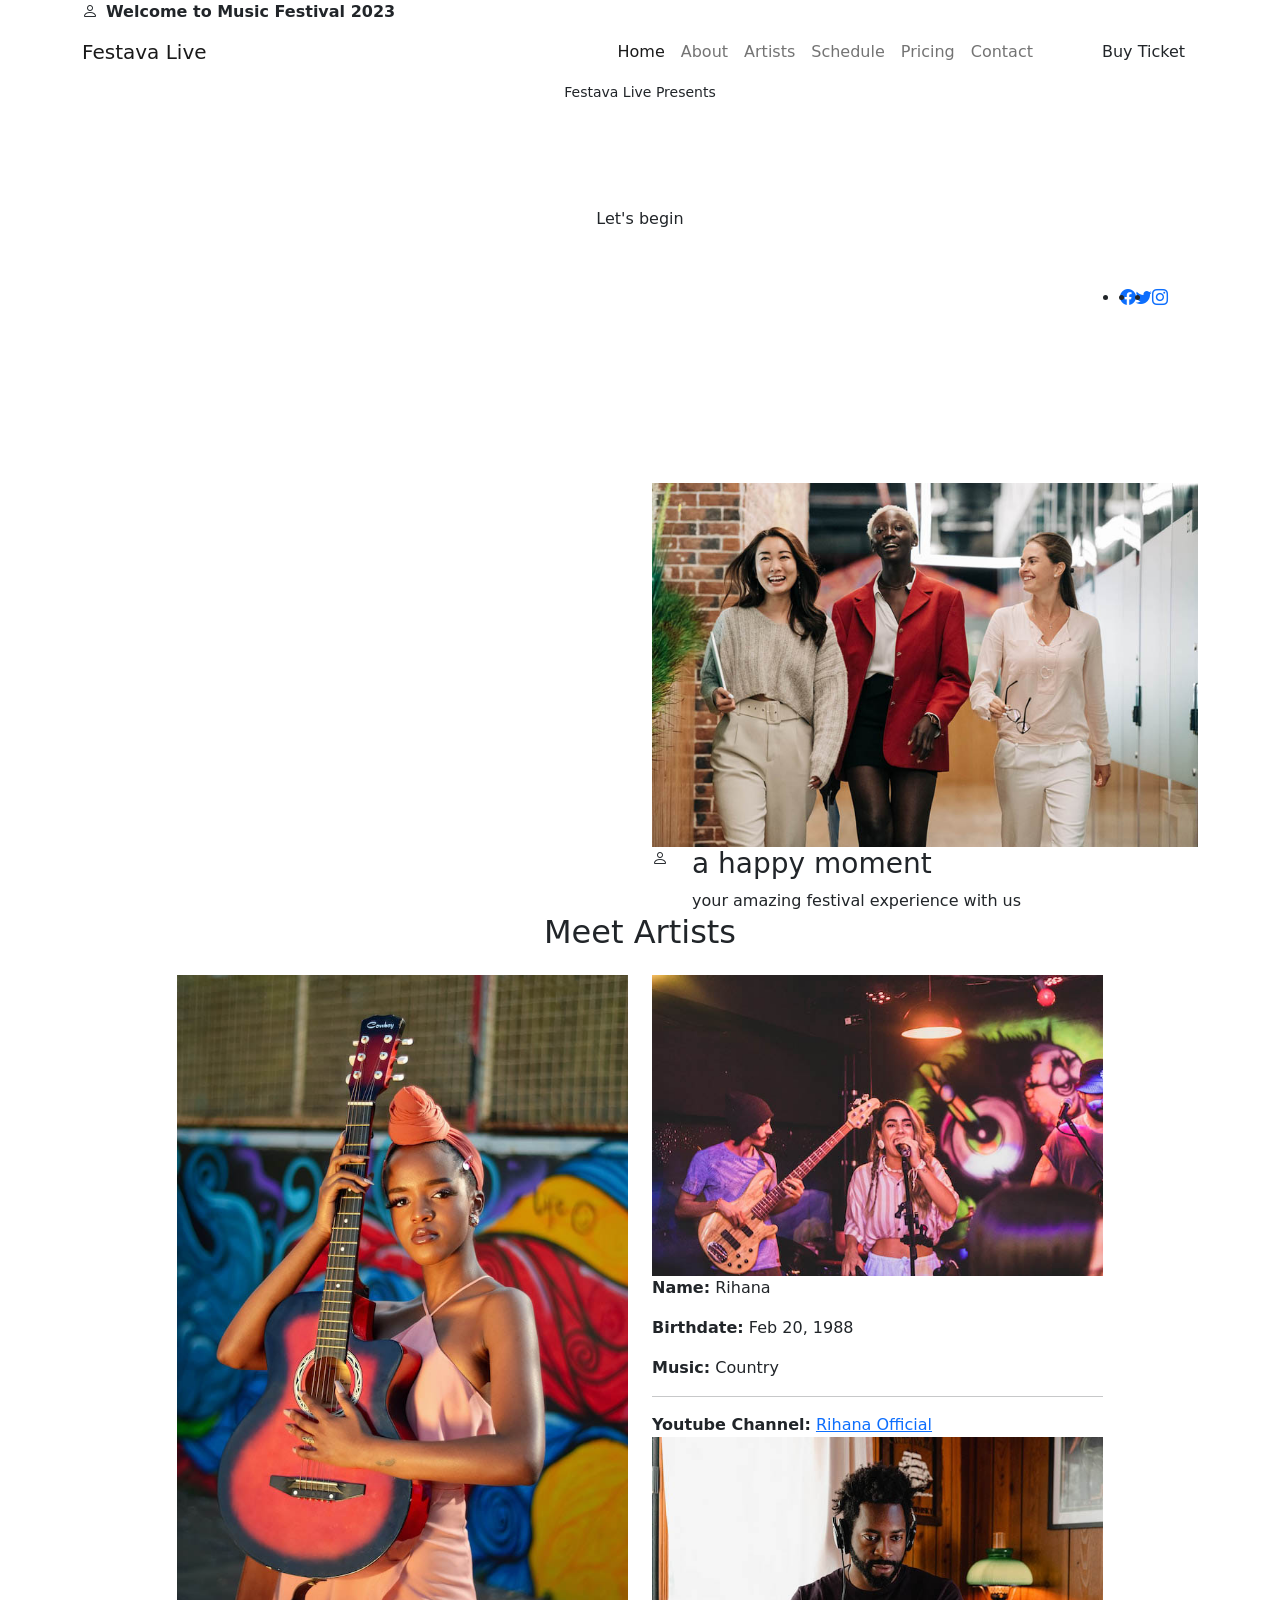
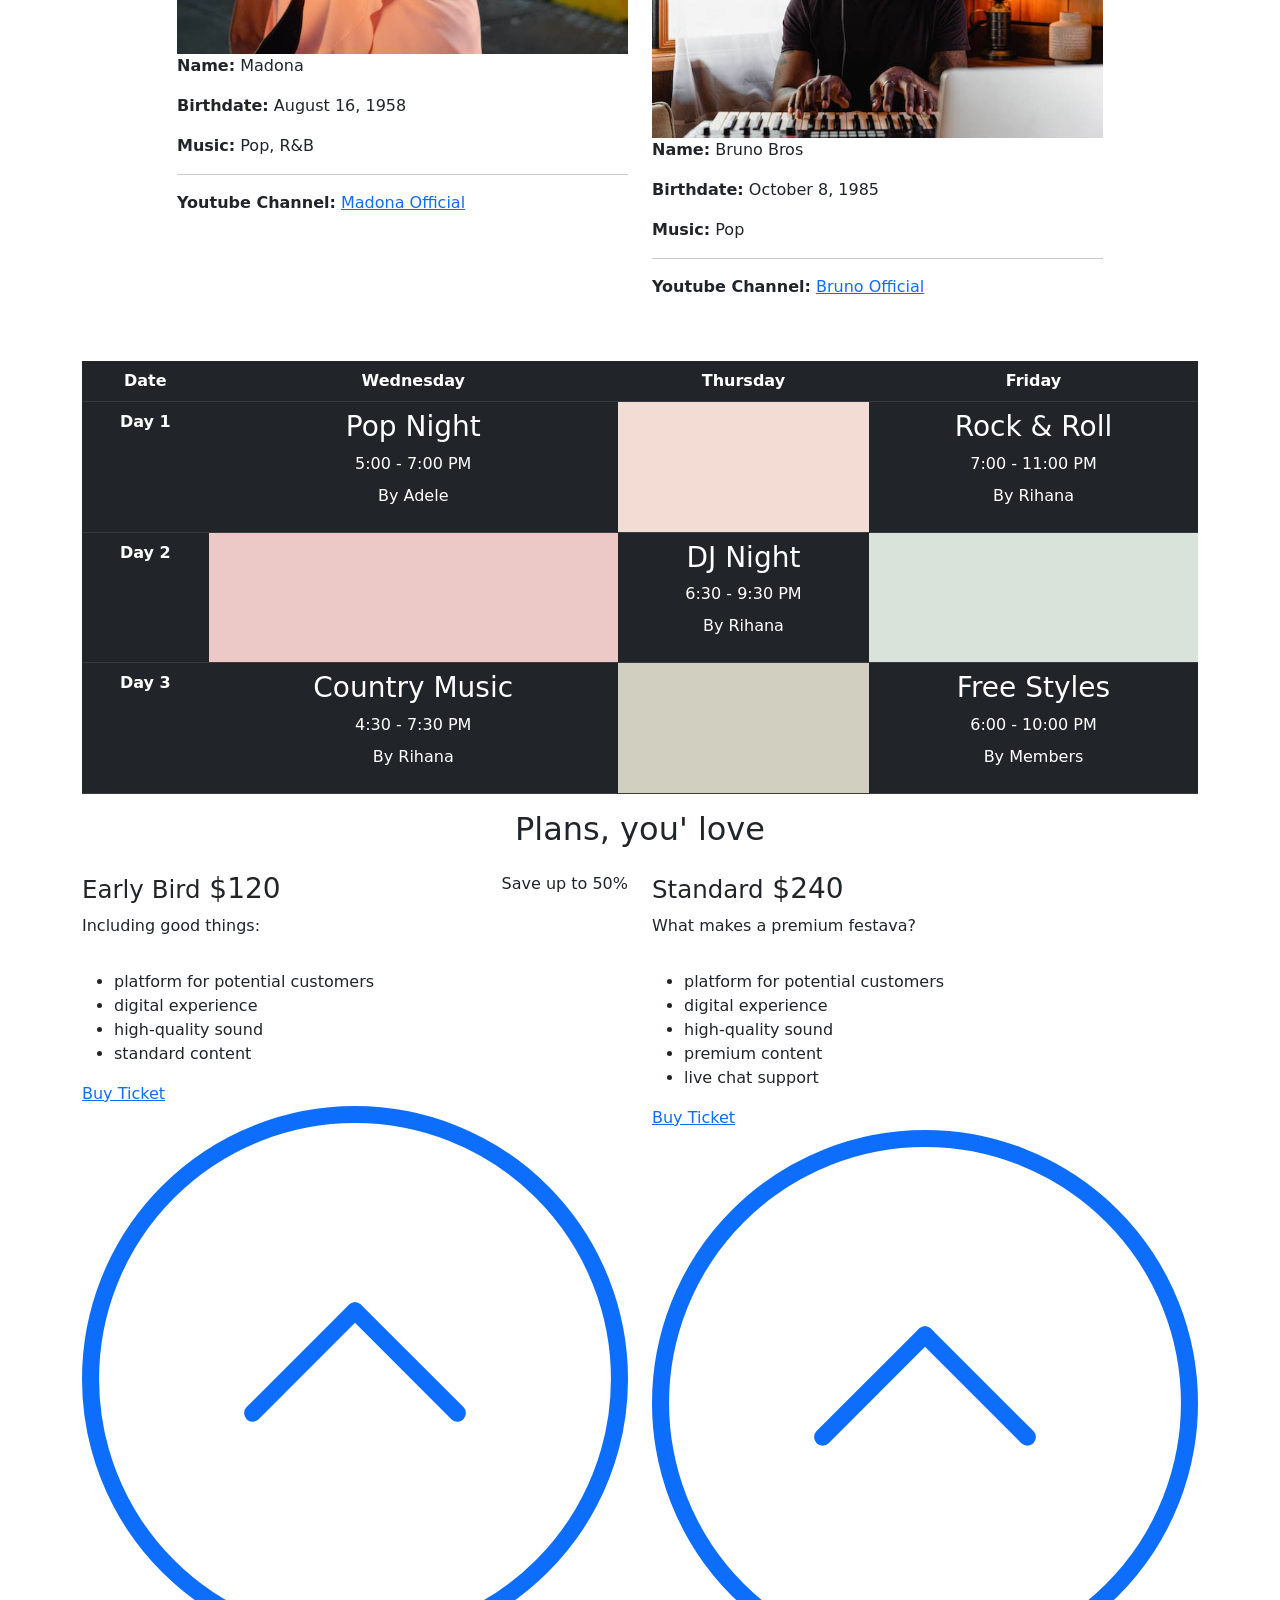
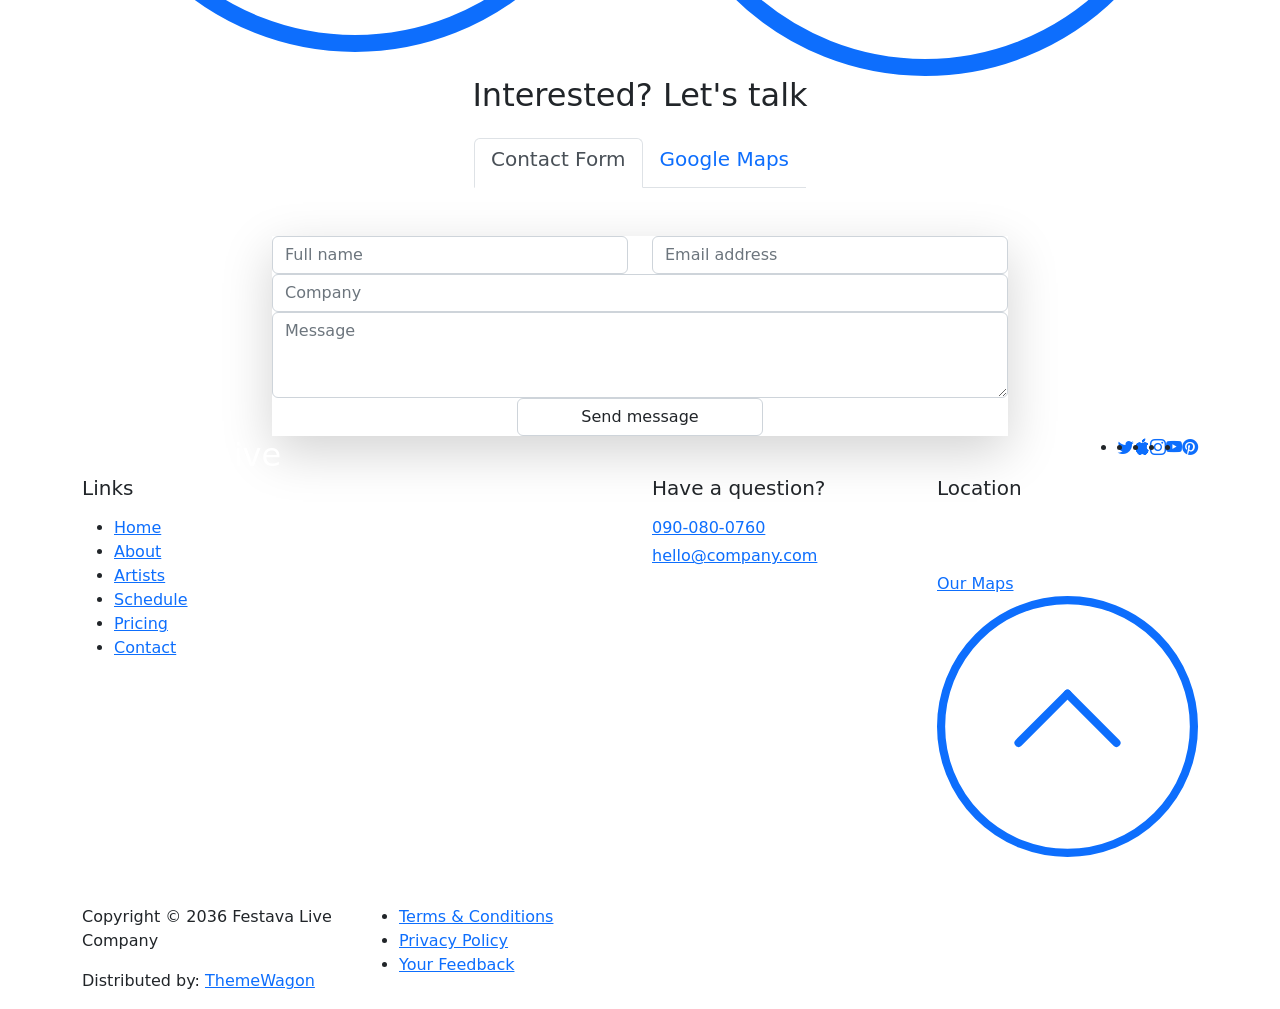
==== index.html @ d5057fe6 "template folder vendosja e template" ====
<!doctype html>
<html lang="en">

<head>
    <meta charset="utf-8">
    <meta name="viewport" content="width=device-width, initial-scale=1">

    <meta name="description" content="">
    <meta name="author" content="">

    <title>Festava Live - Bootstrap 5 CSS Template</title>

    <!-- CSS FILES -->
    <link rel="preconnect" href="https://fonts.googleapis.com">

    <link rel="preconnect" href="https://fonts.gstatic.com" crossorigin>

    <link href="https://fonts.googleapis.com/css2?family=Outfit:wght@100;200;400;700&display=swap" rel="stylesheet">

    <link href="css/bootstrap.min.css" rel="stylesheet">

    <link href="css/bootstrap-icons.css" rel="stylesheet">

    <link href="css/templatemo-festava-live.css" rel="stylesheet">

    <!--

TemplateMo 583 Festava Live

https://templatemo.com/tm-583-festava-live

-->
</head>

<body>

    <main>

        <header class="site-header">
            <div class="container">
                <div class="row">

                    <div class="col-lg-12 col-12 d-flex flex-wrap">
                        <p class="d-flex me-4 mb-0">
                            <i class="bi-person custom-icon me-2"></i>
                            <strong class="text-dark">Welcome to Music Festival 2023</strong>
                        </p>
                    </div>

                </div>
            </div>
        </header>


        <nav class="navbar navbar-expand-lg">
            <div class="container">
                <a class="navbar-brand" href="index.html">
                    Festava Live
                </a>

                <a href="ticket.html" class="btn custom-btn d-lg-none ms-auto me-4">Buy Ticket</a>

                <button class="navbar-toggler" type="button" data-bs-toggle="collapse" data-bs-target="#navbarNav"
                    aria-controls="navbarNav" aria-expanded="false" aria-label="Toggle navigation">
                    <span class="navbar-toggler-icon"></span>
                </button>

                <div class="collapse navbar-collapse" id="navbarNav">
                    <ul class="navbar-nav align-items-lg-center ms-auto me-lg-5">
                        <li class="nav-item">
                            <a class="nav-link click-scroll" href="#section_1">Home</a>
                        </li>

                        <li class="nav-item">
                            <a class="nav-link click-scroll" href="#section_2">About</a>
                        </li>

                        <li class="nav-item">
                            <a class="nav-link click-scroll" href="#section_3">Artists</a>
                        </li>

                        <li class="nav-item">
                            <a class="nav-link click-scroll" href="#section_4">Schedule</a>
                        </li>

                        <li class="nav-item">
                            <a class="nav-link click-scroll" href="#section_5">Pricing</a>
                        </li>

                        <li class="nav-item">
                            <a class="nav-link click-scroll" href="#section_6">Contact</a>
                        </li>
                    </ul>

                    <a href="ticket.html" class="btn custom-btn d-lg-block d-none">Buy Ticket</a>
                </div>
            </div>
        </nav>


        <section class="hero-section" id="section_1">
            <div class="section-overlay"></div>

            <div class="container d-flex justify-content-center align-items-center">
                <div class="row">

                    <div class="col-12 mt-auto mb-5 text-center">
                        <small>Festava Live Presents</small>

                        <h1 class="text-white mb-5">Night Live 2023</h1>

                        <a class="btn custom-btn smoothscroll" href="#section_2">Let's begin</a>
                    </div>

                    <div class="col-lg-12 col-12 mt-auto d-flex flex-column flex-lg-row text-center">
                        <div class="date-wrap">
                            <h5 class="text-white">
                                <i class="custom-icon bi-clock me-2"></i>
                                10 - 12<sup>th</sup>, Dec 2023
                            </h5>
                        </div>

                        <div class="location-wrap mx-auto py-3 py-lg-0">
                            <h5 class="text-white">
                                <i class="custom-icon bi-geo-alt me-2"></i>
                                National Center, United States
                            </h5>
                        </div>

                        <div class="social-share">
                            <ul class="social-icon d-flex align-items-center justify-content-center">
                                <span class="text-white me-3">Share:</span>

                                <li class="social-icon-item">
                                    <a href="#" class="social-icon-link">
                                        <span class="bi-facebook"></span>
                                    </a>
                                </li>

                                <li class="social-icon-item">
                                    <a href="#" class="social-icon-link">
                                        <span class="bi-twitter"></span>
                                    </a>
                                </li>

                                <li class="social-icon-item">
                                    <a href="#" class="social-icon-link">
                                        <span class="bi-instagram"></span>
                                    </a>
                                </li>
                            </ul>
                        </div>
                    </div>
                </div>
            </div>

            <div class="video-wrap">
                <video autoplay="" loop="" muted="" class="custom-video" poster="">
                    <source src="video/pexels-2022395.mp4" type="video/mp4">

                    Your browser does not support the video tag.
                </video>
            </div>
        </section>


        <section class="about-section section-padding" id="section_2">
            <div class="container">
                <div class="row">

                    <div class="col-lg-6 col-12 mb-4 mb-lg-0 d-flex align-items-center">
                        <div class="services-info">
                            <h2 class="text-white mb-4">About Festava 2022</h2>

                            <p class="text-white">Festava Live is free CSS template provided by TemplateMo website. This
                                layout is built on Bootstrap v5.2.2 CSS library. You are free to use this template for
                                your commercial website.</p>

                            <h6 class="text-white mt-4">Once in Lifetime Experience</h6>

                            <p class="text-white">You are not allowed to redistribute the template ZIP file on any other
                                website without a permission.</p>

                            <h6 class="text-white mt-4">Whole Night Party</h6>

                            <p class="text-white">Please tell your friends about our website. Thank you.</p>
                        </div>
                    </div>

                    <div class="col-lg-6 col-12">
                        <div class="about-text-wrap">
                            <img src="images/pexels-alexander-suhorucov-6457579.jpg" class="about-image img-fluid">

                            <div class="about-text-info d-flex">
                                <div class="d-flex">
                                    <i class="about-text-icon bi-person"></i>
                                </div>


                                <div class="ms-4">
                                    <h3>a happy moment</h3>

                                    <p class="mb-0">your amazing festival experience with us</p>
                                </div>
                            </div>
                        </div>
                    </div>

                </div>
            </div>
        </section>


        <section class="artists-section section-padding" id="section_3">
            <div class="container">
                <div class="row justify-content-center">

                    <div class="col-12 text-center">
                        <h2 class="mb-4">Meet Artists</h1>
                    </div>

                    <div class="col-lg-5 col-12">
                        <div class="artists-thumb">
                            <div class="artists-image-wrap">
                                <img src="images/artists/joecalih-UmTZqmMvQcw-unsplash.jpg"
                                    class="artists-image img-fluid">
                            </div>

                            <div class="artists-hover">
                                <p>
                                    <strong>Name:</strong>
                                    Madona
                                </p>

                                <p>
                                    <strong>Birthdate:</strong>
                                    August 16, 1958
                                </p>

                                <p>
                                    <strong>Music:</strong>
                                    Pop, R&amp;B
                                </p>

                                <hr>

                                <p class="mb-0">
                                    <strong>Youtube Channel:</strong>
                                    <a href="#">Madona Official</a>
                                </p>
                            </div>
                        </div>
                    </div>

                    <div class="col-lg-5 col-12">
                        <div class="artists-thumb">
                            <div class="artists-image-wrap">
                                <img src="images/artists/abstral-official-bdlMO9z5yco-unsplash.jpg"
                                    class="artists-image img-fluid">
                            </div>

                            <div class="artists-hover">
                                <p>
                                    <strong>Name:</strong>
                                    Rihana
                                </p>

                                <p>
                                    <strong>Birthdate:</strong>
                                    Feb 20, 1988
                                </p>

                                <p>
                                    <strong>Music:</strong>
                                    Country
                                </p>

                                <hr>

                                <p class="mb-0">
                                    <strong>Youtube Channel:</strong>
                                    <a href="#">Rihana Official</a>
                                </p>
                            </div>
                        </div>

                        <div class="artists-thumb">
                            <img src="images/artists/soundtrap-rAT6FJ6wltE-unsplash.jpg"
                                class="artists-image img-fluid">

                            <div class="artists-hover">
                                <p>
                                    <strong>Name:</strong>
                                    Bruno Bros
                                </p>

                                <p>
                                    <strong>Birthdate:</strong>
                                    October 8, 1985
                                </p>

                                <p>
                                    <strong>Music:</strong>
                                    Pop
                                </p>

                                <hr>

                                <p class="mb-0">
                                    <strong>Youtube Channel:</strong>
                                    <a href="#">Bruno Official</a>
                                </p>
                            </div>
                        </div>
                    </div>

                </div>
            </div>
        </section>


        <section class="schedule-section section-padding" id="section_4">
            <div class="container">
                <div class="row">

                    <div class="col-12 text-center">
                        <h2 class="text-white mb-4">Event Schedule</h1>

                            <div class="table-responsive">
                                <table class="schedule-table table table-dark">
                                    <thead>
                                        <tr>
                                            <th scope="col">Date</th>

                                            <th scope="col">Wednesday</th>

                                            <th scope="col">Thursday</th>

                                            <th scope="col">Friday</th>

                                        </tr>
                                    </thead>

                                    <tbody>
                                        <tr>
                                            <th scope="row">Day 1</th>

                                            <td class="table-background-image-wrap pop-background-image">
                                                <h3>Pop Night</h3>

                                                <p class="mb-2">5:00 - 7:00 PM</p>

                                                <p>By Adele</p>

                                                <div class="section-overlay"></div>
                                            </td>

                                            <td style="background-color: #F3DCD4"></td>

                                            <td class="table-background-image-wrap rock-background-image">
                                                <h3>Rock & Roll</h3>

                                                <p class="mb-2">7:00 - 11:00 PM</p>

                                                <p>By Rihana</p>

                                                <div class="section-overlay"></div>
                                            </td>
                                        </tr>

                                        <tr>
                                            <th scope="row">Day 2</th>

                                            <td style="background-color: #ECC9C7"></td>

                                            <td>
                                                <h3>DJ Night</h3>

                                                <p class="mb-2">6:30 - 9:30 PM</p>

                                                <p>By Rihana</p>
                                            </td>

                                            <td style="background-color: #D9E3DA"></td>
                                        </tr>

                                        <tr>
                                            <th scope="row">Day 3</th>

                                            <td class="table-background-image-wrap country-background-image">
                                                <h3>Country Music</h3>

                                                <p class="mb-2">4:30 - 7:30 PM</p>

                                                <p>By Rihana</p>

                                                <div class="section-overlay"></div>
                                            </td>

                                            <td style="background-color: #D1CFC0"></td>

                                            <td>
                                                <h3>Free Styles</h3>

                                                <p class="mb-2">6:00 - 10:00 PM</p>

                                                <p>By Members</p>
                                            </td>
                                        </tr>
                                    </tbody>
                                </table>
                            </div>
                    </div>
                </div>
            </div>
        </section>


        <section class="pricing-section section-padding section-bg" id="section_5">
            <div class="container">
                <div class="row">

                    <div class="col-lg-8 col-12 mx-auto">
                        <h2 class="text-center mb-4">Plans, you' love</h2>
                    </div>

                    <div class="col-lg-6 col-12">
                        <div class="pricing-thumb">
                            <div class="d-flex">
                                <div>
                                    <h3><small>Early Bird</small> $120</h3>

                                    <p>Including good things:</p>
                                </div>

                                <p class="pricing-tag ms-auto">Save up to <span>50%</span></h2>
                            </div>

                            <ul class="pricing-list mt-3">
                                <li class="pricing-list-item">platform for potential customers</li>

                                <li class="pricing-list-item">digital experience</li>

                                <li class="pricing-list-item">high-quality sound</li>

                                <li class="pricing-list-item">standard content</li>
                            </ul>

                            <a class="link-fx-1 color-contrast-higher mt-4" href="ticket.html">
                                <span>Buy Ticket</span>
                                <svg class="icon" viewBox="0 0 32 32" aria-hidden="true">
                                    <g fill="none" stroke="currentColor" stroke-linecap="round" stroke-linejoin="round">
                                        <circle cx="16" cy="16" r="15.5"></circle>
                                        <line x1="10" y1="18" x2="16" y2="12"></line>
                                        <line x1="16" y1="12" x2="22" y2="18"></line>
                                    </g>
                                </svg>
                            </a>
                        </div>
                    </div>

                    <div class="col-lg-6 col-12 mt-4 mt-lg-0">
                        <div class="pricing-thumb">
                            <div class="d-flex">
                                <div>
                                    <h3><small>Standard</small> $240</h3>

                                    <p>What makes a premium festava?</p>
                                </div>
                            </div>

                            <ul class="pricing-list mt-3">
                                <li class="pricing-list-item">platform for potential customers</li>

                                <li class="pricing-list-item">digital experience</li>

                                <li class="pricing-list-item">high-quality sound</li>

                                <li class="pricing-list-item">premium content</li>

                                <li class="pricing-list-item">live chat support</li>
                            </ul>

                            <a class="link-fx-1 color-contrast-higher mt-4" href="ticket.html">
                                <span>Buy Ticket</span>
                                <svg class="icon" viewBox="0 0 32 32" aria-hidden="true">
                                    <g fill="none" stroke="currentColor" stroke-linecap="round" stroke-linejoin="round">
                                        <circle cx="16" cy="16" r="15.5"></circle>
                                        <line x1="10" y1="18" x2="16" y2="12"></line>
                                        <line x1="16" y1="12" x2="22" y2="18"></line>
                                    </g>
                                </svg>
                            </a>
                        </div>
                    </div>

                </div>
            </div>
        </section>


        <section class="contact-section section-padding" id="section_6">
            <div class="container">
                <div class="row">

                    <div class="col-lg-8 col-12 mx-auto">
                        <h2 class="text-center mb-4">Interested? Let's talk</h2>

                        <nav class="d-flex justify-content-center">
                            <div class="nav nav-tabs align-items-baseline justify-content-center" id="nav-tab"
                                role="tablist">
                                <button class="nav-link active" id="nav-ContactForm-tab" data-bs-toggle="tab"
                                    data-bs-target="#nav-ContactForm" type="button" role="tab"
                                    aria-controls="nav-ContactForm" aria-selected="false">
                                    <h5>Contact Form</h5>
                                </button>

                                <button class="nav-link" id="nav-ContactMap-tab" data-bs-toggle="tab"
                                    data-bs-target="#nav-ContactMap" type="button" role="tab"
                                    aria-controls="nav-ContactMap" aria-selected="false">
                                    <h5>Google Maps</h5>
                                </button>
                            </div>
                        </nav>

                        <div class="tab-content shadow-lg mt-5" id="nav-tabContent">
                            <div class="tab-pane fade show active" id="nav-ContactForm" role="tabpanel"
                                aria-labelledby="nav-ContactForm-tab">
                                <form class="custom-form contact-form mb-5 mb-lg-0" action="#" method="post"
                                    role="form">
                                    <div class="contact-form-body">
                                        <div class="row">
                                            <div class="col-lg-6 col-md-6 col-12">
                                                <input type="text" name="contact-name" id="contact-name"
                                                    class="form-control" placeholder="Full name" required>
                                            </div>

                                            <div class="col-lg-6 col-md-6 col-12">
                                                <input type="email" name="contact-email" id="contact-email"
                                                    pattern="[^ @]*@[^ @]*" class="form-control"
                                                    placeholder="Email address" required>
                                            </div>
                                        </div>

                                        <input type="text" name="contact-company" id="contact-company"
                                            class="form-control" placeholder="Company" required>

                                        <textarea name="contact-message" rows="3" class="form-control"
                                            id="contact-message" placeholder="Message"></textarea>

                                        <div class="col-lg-4 col-md-10 col-8 mx-auto">
                                            <button type="submit" class="form-control">Send message</button>
                                        </div>
                                    </div>
                                </form>
                            </div>

                            <div class="tab-pane fade" id="nav-ContactMap" role="tabpanel"
                                aria-labelledby="nav-ContactMap-tab">
                                <iframe class="google-map"
                                    src="https://www.google.com/maps/embed?pb=!1m18!1m12!1m3!1d29974.469402870927!2d120.94861466021855!3d14.106066818082482!2m3!1f0!2f0!3f0!3m2!1i1024!2i768!4f13.1!3m3!1m2!1s0x33bd777b1ab54c8f%3A0x6ecc514451ce2be8!2sTagaytay%2C%20Cavite%2C%20Philippines!5e1!3m2!1sen!2smy!4v1670344209509!5m2!1sen!2smy"
                                    width="100%" height="450" style="border:0;" allowfullscreen="" loading="lazy"
                                    referrerpolicy="no-referrer-when-downgrade"></iframe>
                                <!-- You can easily copy the embed code from Google Maps -> Share -> Embed a map // -->
                            </div>
                        </div>
                    </div>

                </div>
            </div>
        </section>
    </main>


    <footer class="site-footer">
        <div class="site-footer-top">
            <div class="container">
                <div class="row">

                    <div class="col-lg-6 col-12">
                        <h2 class="text-white mb-lg-0">Festava Live</h2>
                    </div>

                    <div class="col-lg-6 col-12 d-flex justify-content-lg-end align-items-center">
                        <ul class="social-icon d-flex justify-content-lg-end">
                            <li class="social-icon-item">
                                <a href="#" class="social-icon-link">
                                    <span class="bi-twitter"></span>
                                </a>
                            </li>

                            <li class="social-icon-item">
                                <a href="#" class="social-icon-link">
                                    <span class="bi-apple"></span>
                                </a>
                            </li>

                            <li class="social-icon-item">
                                <a href="#" class="social-icon-link">
                                    <span class="bi-instagram"></span>
                                </a>
                            </li>

                            <li class="social-icon-item">
                                <a href="#" class="social-icon-link">
                                    <span class="bi-youtube"></span>
                                </a>
                            </li>

                            <li class="social-icon-item">
                                <a href="#" class="social-icon-link">
                                    <span class="bi-pinterest"></span>
                                </a>
                            </li>
                        </ul>
                    </div>
                </div>
            </div>
        </div>

        <div class="container">
            <div class="row">

                <div class="col-lg-6 col-12 mb-4 pb-2">
                    <h5 class="site-footer-title mb-3">Links</h5>

                    <ul class="site-footer-links">
                        <li class="site-footer-link-item">
                            <a href="#" class="site-footer-link">Home</a>
                        </li>

                        <li class="site-footer-link-item">
                            <a href="#" class="site-footer-link">About</a>
                        </li>

                        <li class="site-footer-link-item">
                            <a href="#" class="site-footer-link">Artists</a>
                        </li>

                        <li class="site-footer-link-item">
                            <a href="#" class="site-footer-link">Schedule</a>
                        </li>

                        <li class="site-footer-link-item">
                            <a href="#" class="site-footer-link">Pricing</a>
                        </li>

                        <li class="site-footer-link-item">
                            <a href="#" class="site-footer-link">Contact</a>
                        </li>
                    </ul>
                </div>

                <div class="col-lg-3 col-md-6 col-12 mb-4 mb-lg-0">
                    <h5 class="site-footer-title mb-3">Have a question?</h5>

                    <p class="text-white d-flex mb-1">
                        <a href="tel: 090-080-0760" class="site-footer-link">
                            090-080-0760
                        </a>
                    </p>

                    <p class="text-white d-flex">
                        <a href="mailto:hello@company.com" class="site-footer-link">
                            hello@company.com
                        </a>
                    </p>
                </div>

                <div class="col-lg-3 col-md-6 col-11 mb-4 mb-lg-0 mb-md-0">
                    <h5 class="site-footer-title mb-3">Location</h5>

                    <p class="text-white d-flex mt-3 mb-2">
                        Silang Junction South, Tagaytay, Cavite, Philippines</p>

                    <a class="link-fx-1 color-contrast-higher mt-3" href="#">
                        <span>Our Maps</span>
                        <svg class="icon" viewBox="0 0 32 32" aria-hidden="true">
                            <g fill="none" stroke="currentColor" stroke-linecap="round" stroke-linejoin="round">
                                <circle cx="16" cy="16" r="15.5"></circle>
                                <line x1="10" y1="18" x2="16" y2="12"></line>
                                <line x1="16" y1="12" x2="22" y2="18"></line>
                            </g>
                        </svg>
                    </a>
                </div>
            </div>
        </div>

        <div class="site-footer-bottom">
            <div class="container">
                <div class="row">

                    <div class="col-lg-3 col-12 mt-5">
                        <p class="copyright-text">Copyright © 2036 Festava Live Company</p>
                        <p class="copyright-text">Distributed by: <a href="https://themewagon.com">ThemeWagon</a></p>
                    </div>

                    <div class="col-lg-8 col-12 mt-lg-5">
                        <ul class="site-footer-links">
                            <li class="site-footer-link-item">
                                <a href="#" class="site-footer-link">Terms &amp; Conditions</a>
                            </li>

                            <li class="site-footer-link-item">
                                <a href="#" class="site-footer-link">Privacy Policy</a>
                            </li>

                            <li class="site-footer-link-item">
                                <a href="#" class="site-footer-link">Your Feedback</a>
                            </li>
                        </ul>
                    </div>
                </div>
            </div>
        </div>
    </footer>

    <!--

T e m p l a t e M o

-->

    <!-- JAVASCRIPT FILES -->
    <script src="js/jquery.min.js"></script>
    <script src="js/bootstrap.min.js"></script>
    <script src="js/jquery.sticky.js"></script>
    <script src="js/click-scroll.js"></script>
    <script src="js/custom.js"></script>

</body>

</html>
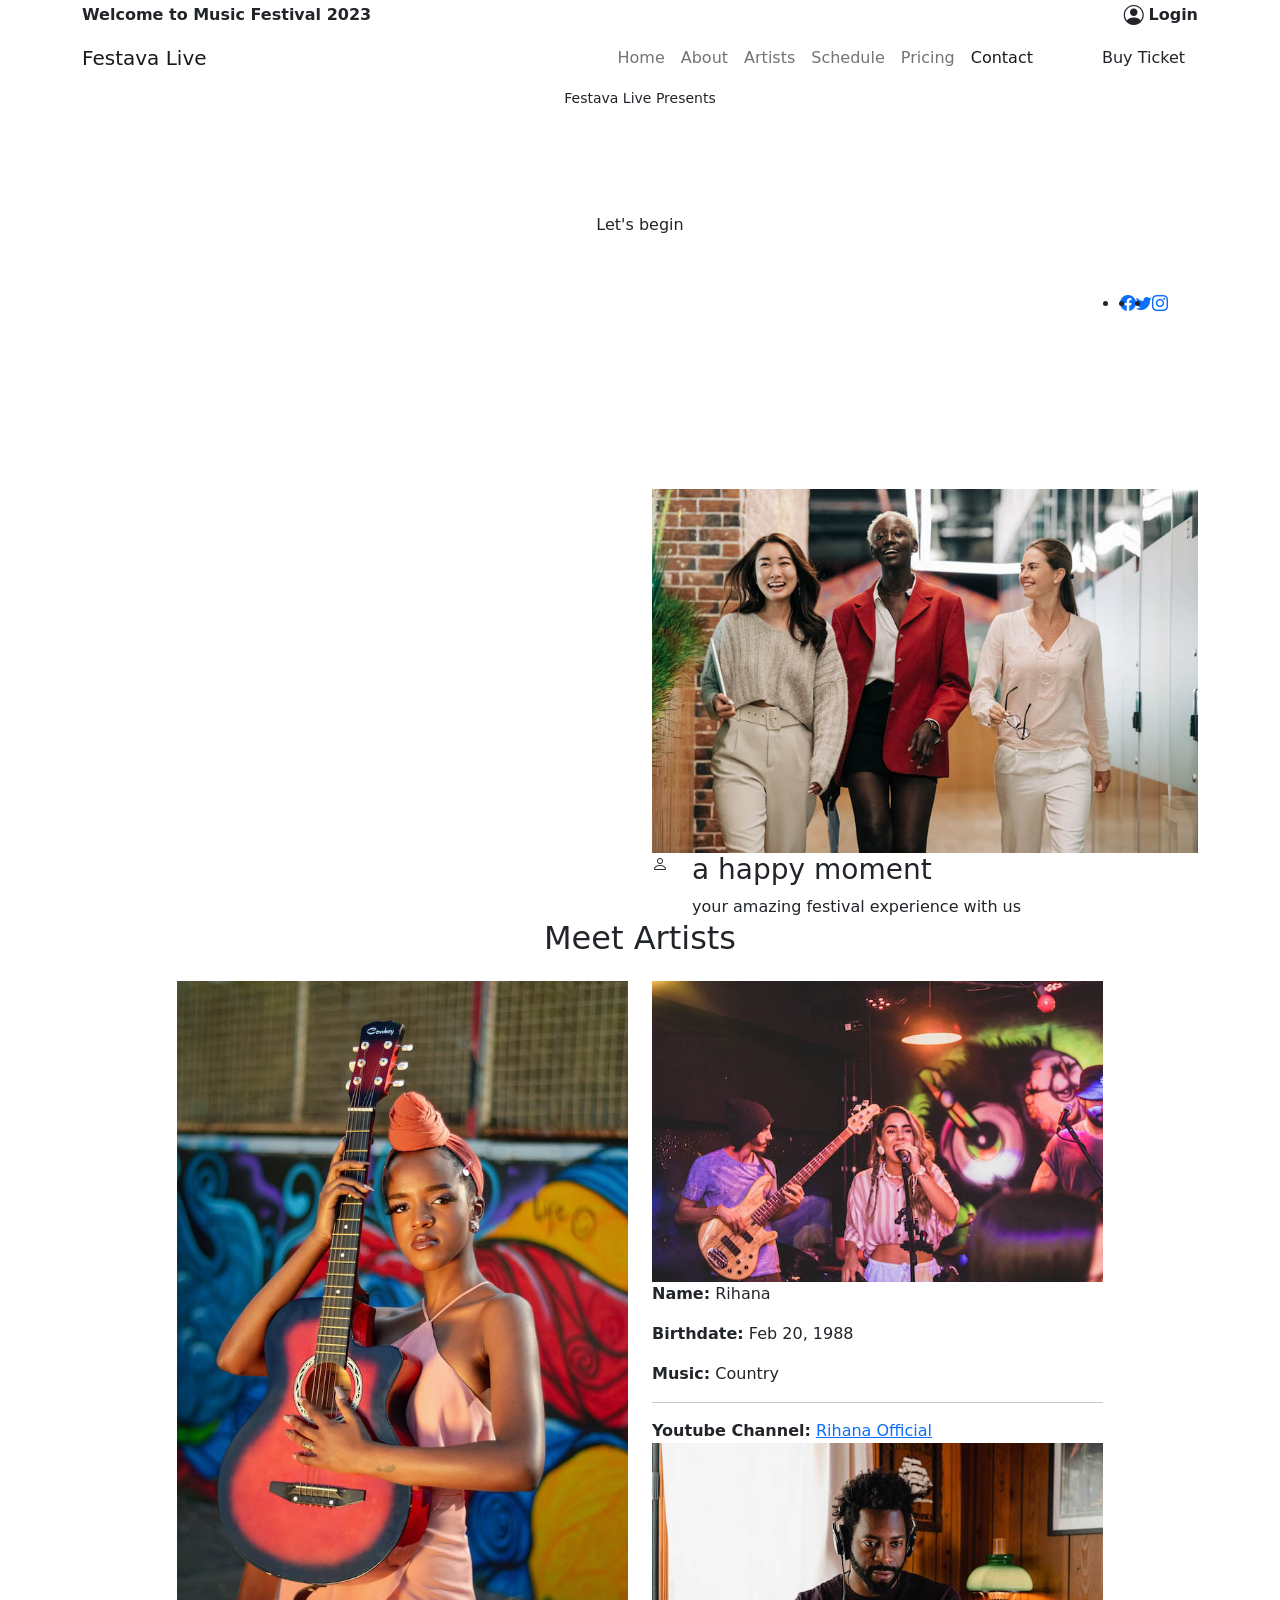
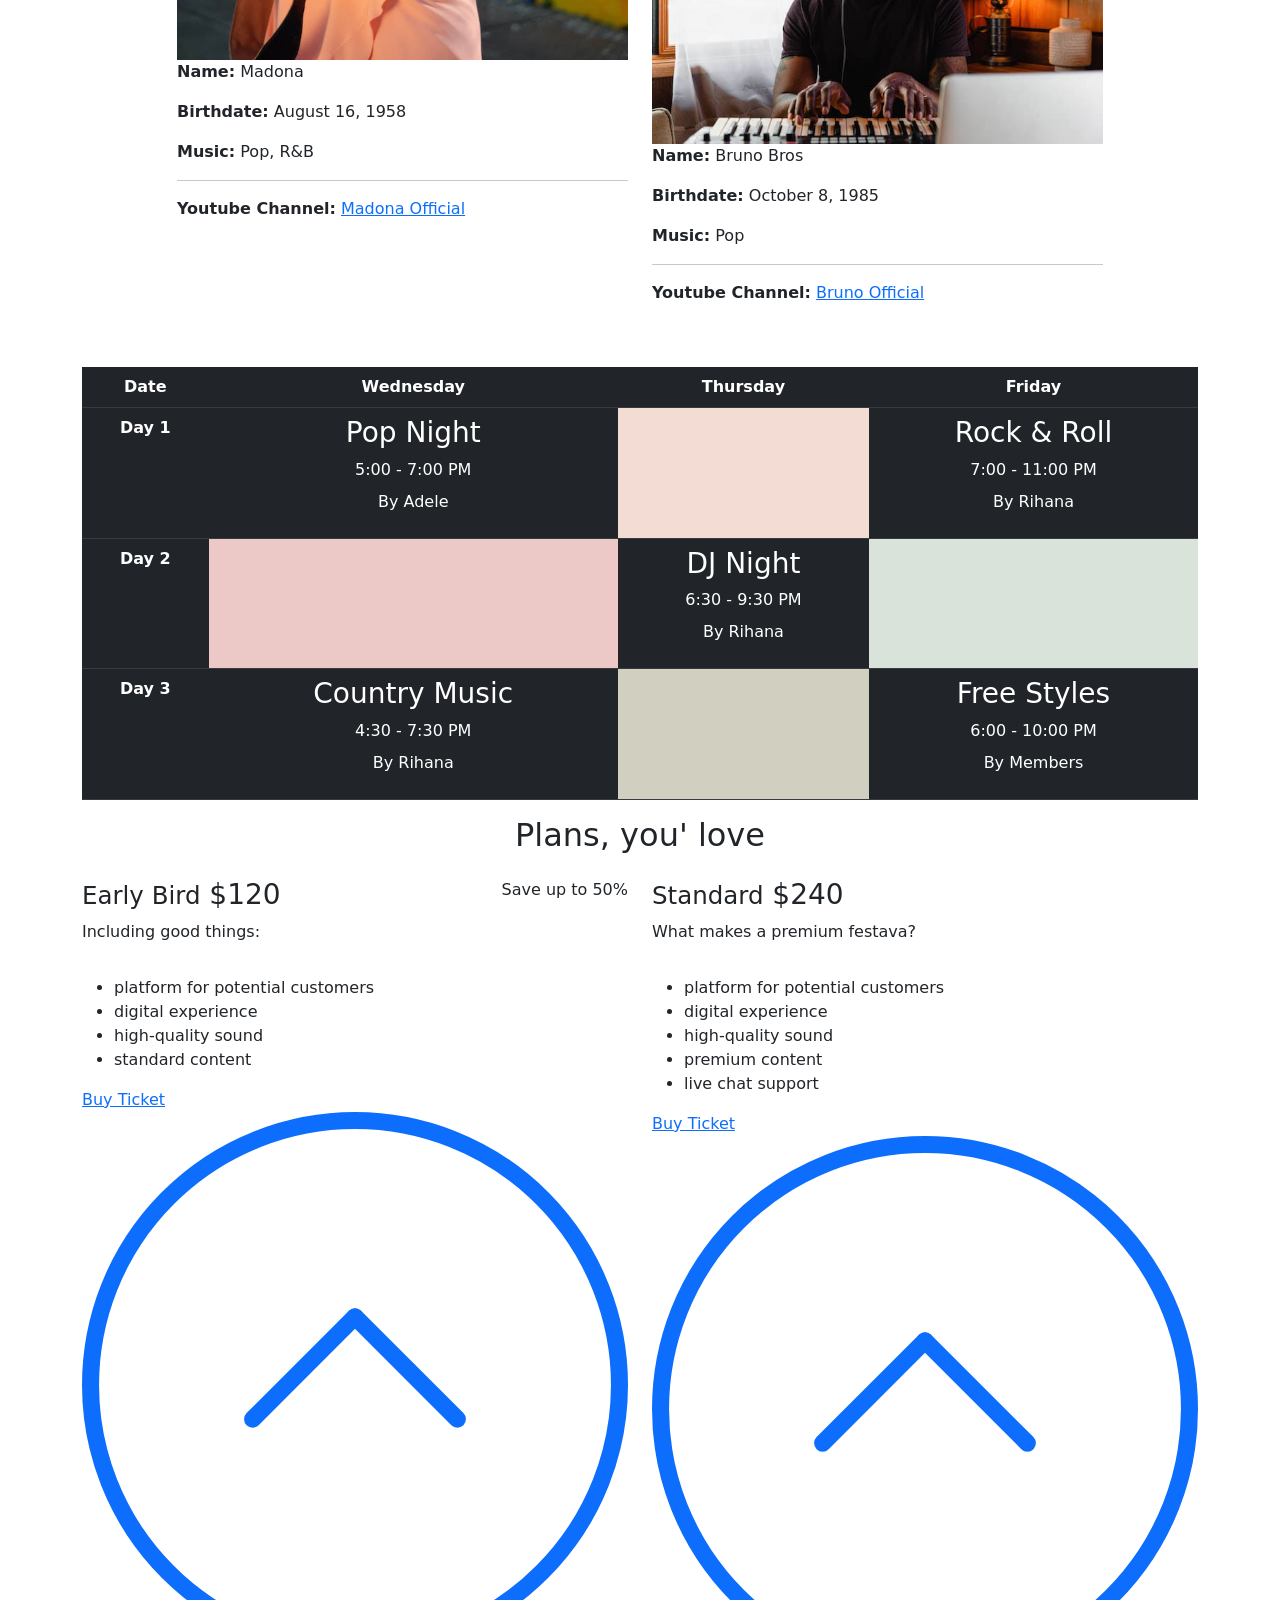
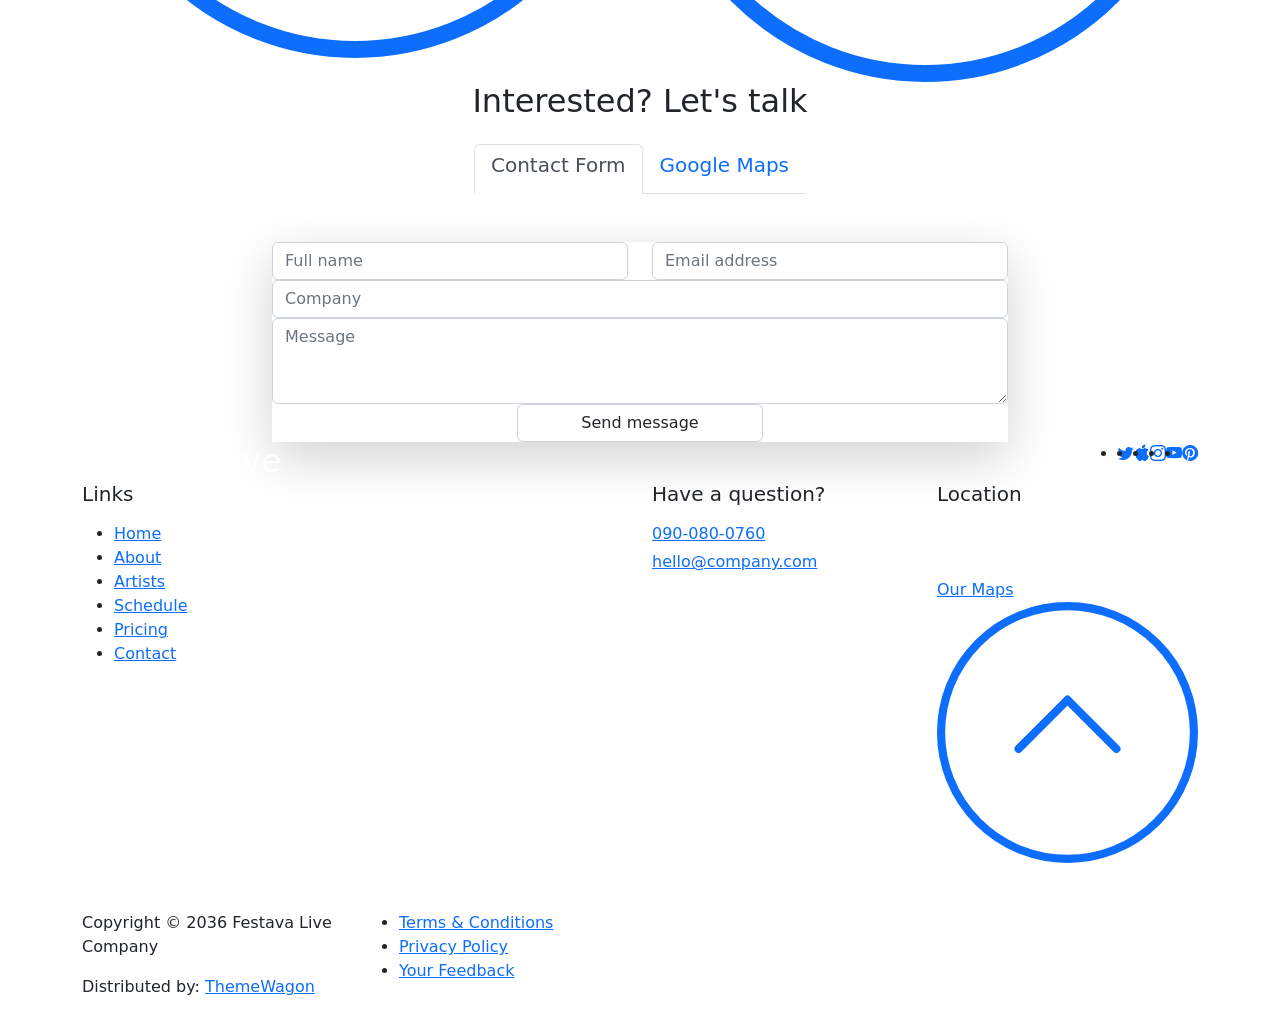
==== commit f3682654: "Login added login" ====
--- a/index.html
+++ b/index.html
@@ -39,17 +39,25 @@
         <header class="site-header">
             <div class="container">
                 <div class="row">
-
-                    <div class="col-lg-12 col-12 d-flex flex-wrap">
-                        <p class="d-flex me-4 mb-0">
-                            <i class="bi-person custom-icon me-2"></i>
+                    <div class="col-lg-12 col-12 d-flex align-items-center">
+                    
+                        <p class="d-flex mb-0 align-items-center">
                             <strong class="text-dark">Welcome to Music Festival 2023</strong>
                         </p>
-                    </div>
-
+        
+                        
+                        <a href="login.html" class="ms-auto d-flex align-items-center text-dark text-decoration-none">
+                            <i class="bi bi-person-circle me-1 fs-5"></i>
+                            <span class="fw-bold">Login</span>
+                        </a>
+        
+        
+                    </div>
                 </div>
             </div>
         </header>
+        
+        
 
 
         <nav class="navbar navbar-expand-lg">
@@ -59,7 +67,6 @@
                 </a>
 
                 <a href="ticket.html" class="btn custom-btn d-lg-none ms-auto me-4">Buy Ticket</a>
-
                 <button class="navbar-toggler" type="button" data-bs-toggle="collapse" data-bs-target="#navbarNav"
                     aria-controls="navbarNav" aria-expanded="false" aria-label="Toggle navigation">
                     <span class="navbar-toggler-icon"></span>
@@ -90,9 +97,13 @@
                         <li class="nav-item">
                             <a class="nav-link click-scroll" href="#section_6">Contact</a>
                         </li>
+
                     </ul>
+                    
 
                     <a href="ticket.html" class="btn custom-btn d-lg-block d-none">Buy Ticket</a>
+                    
+
                 </div>
             </div>
         </nav>
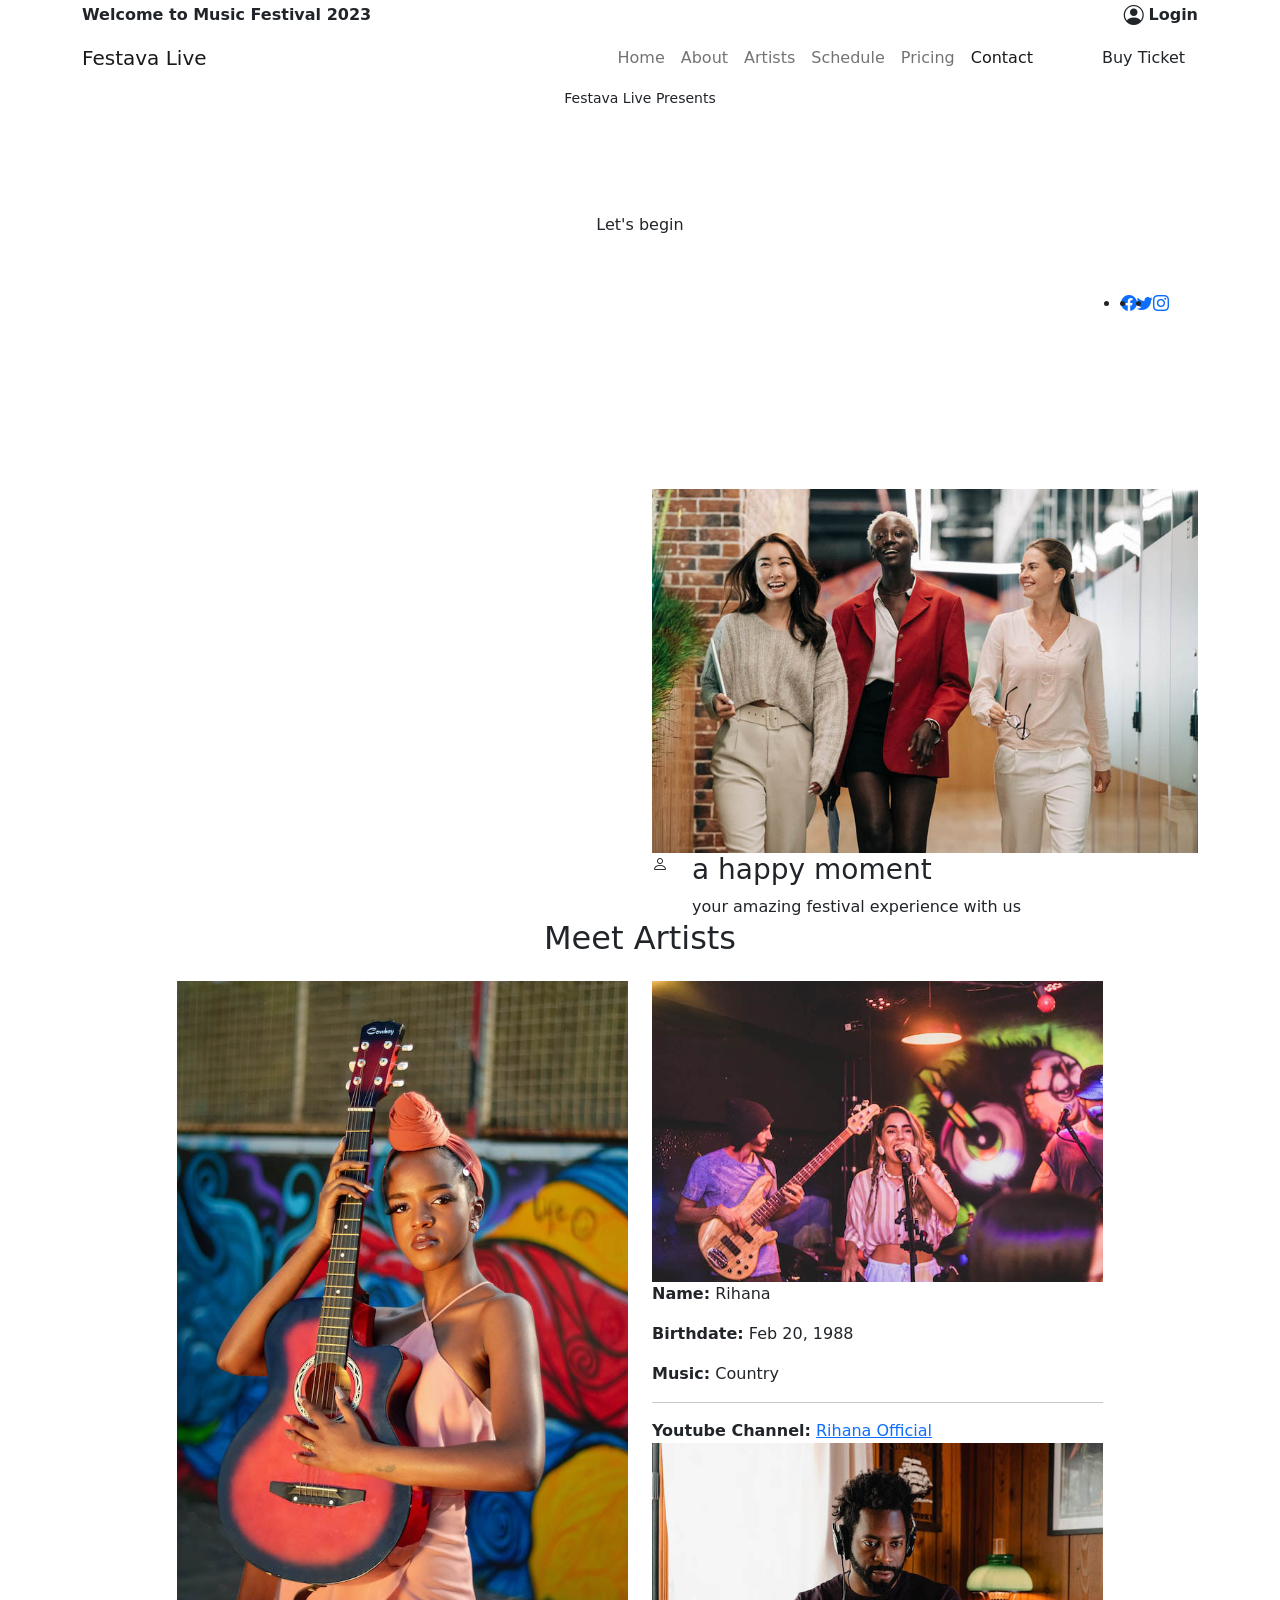
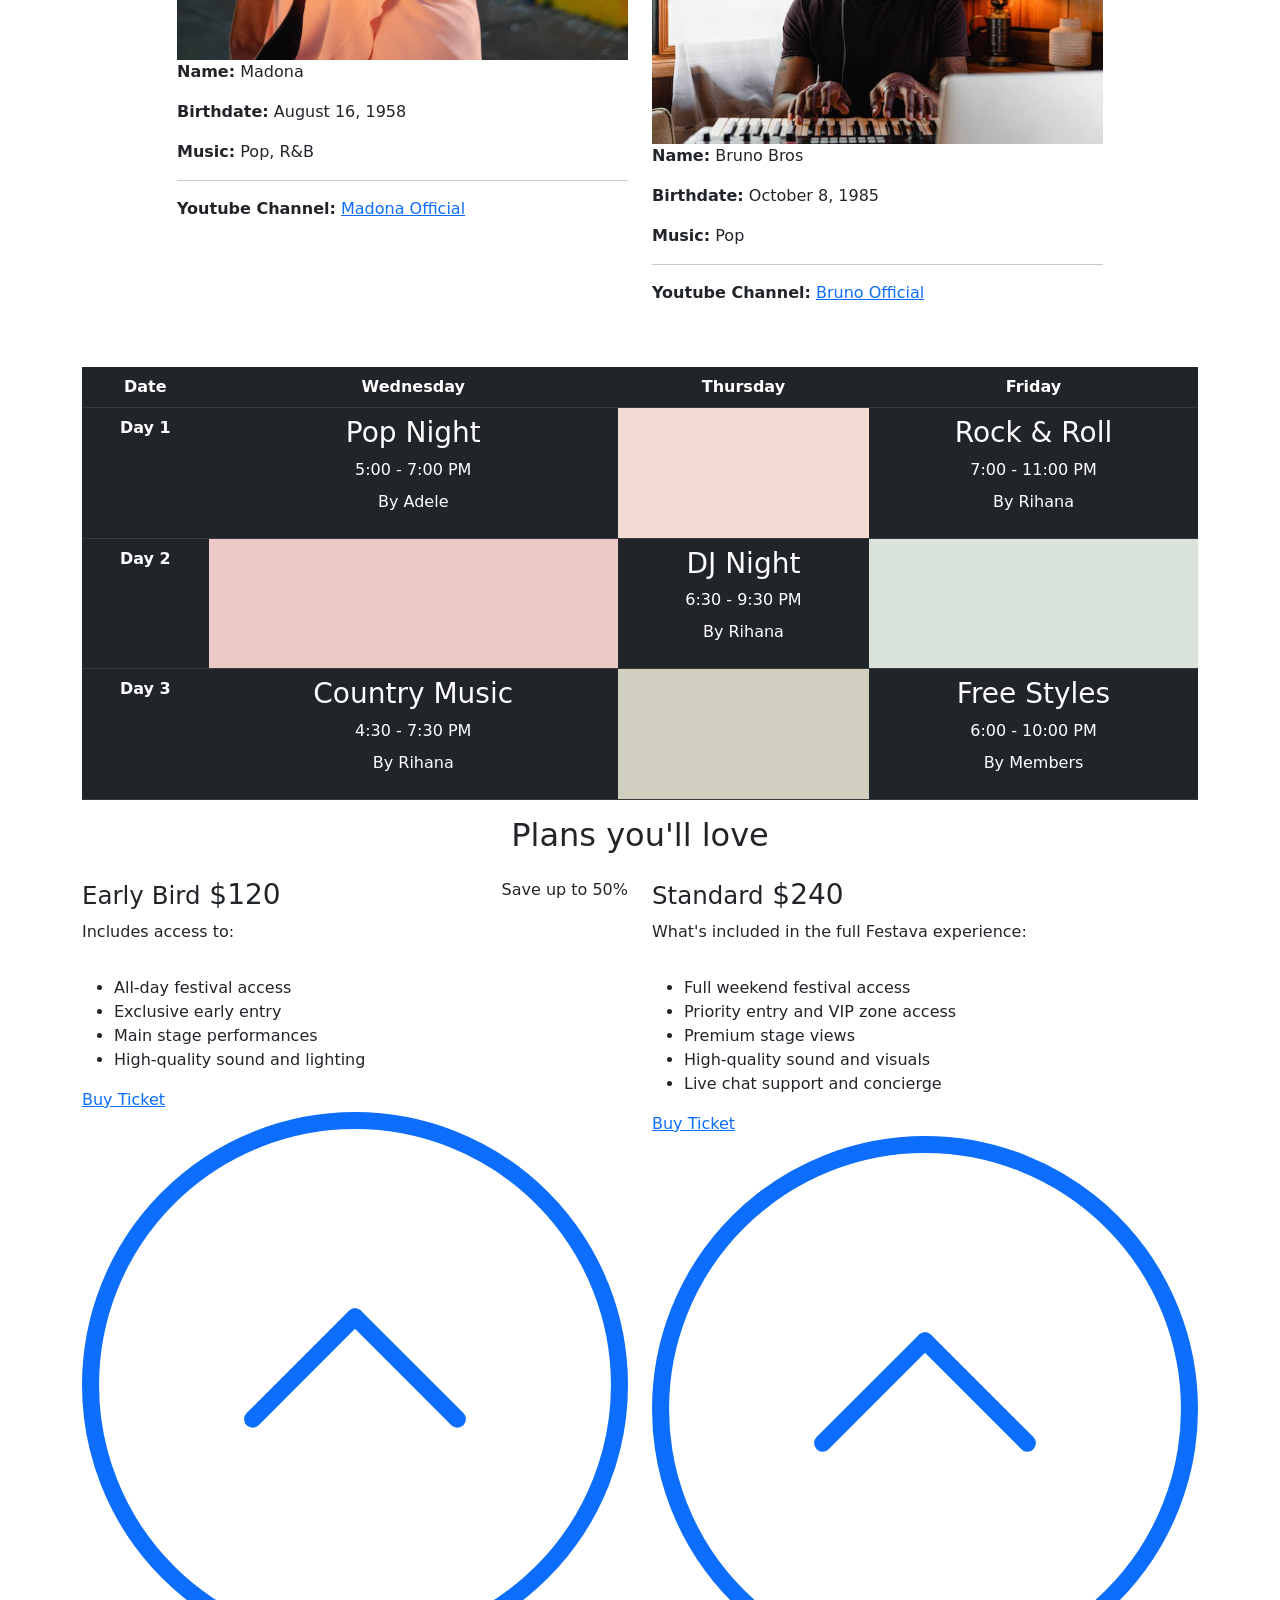
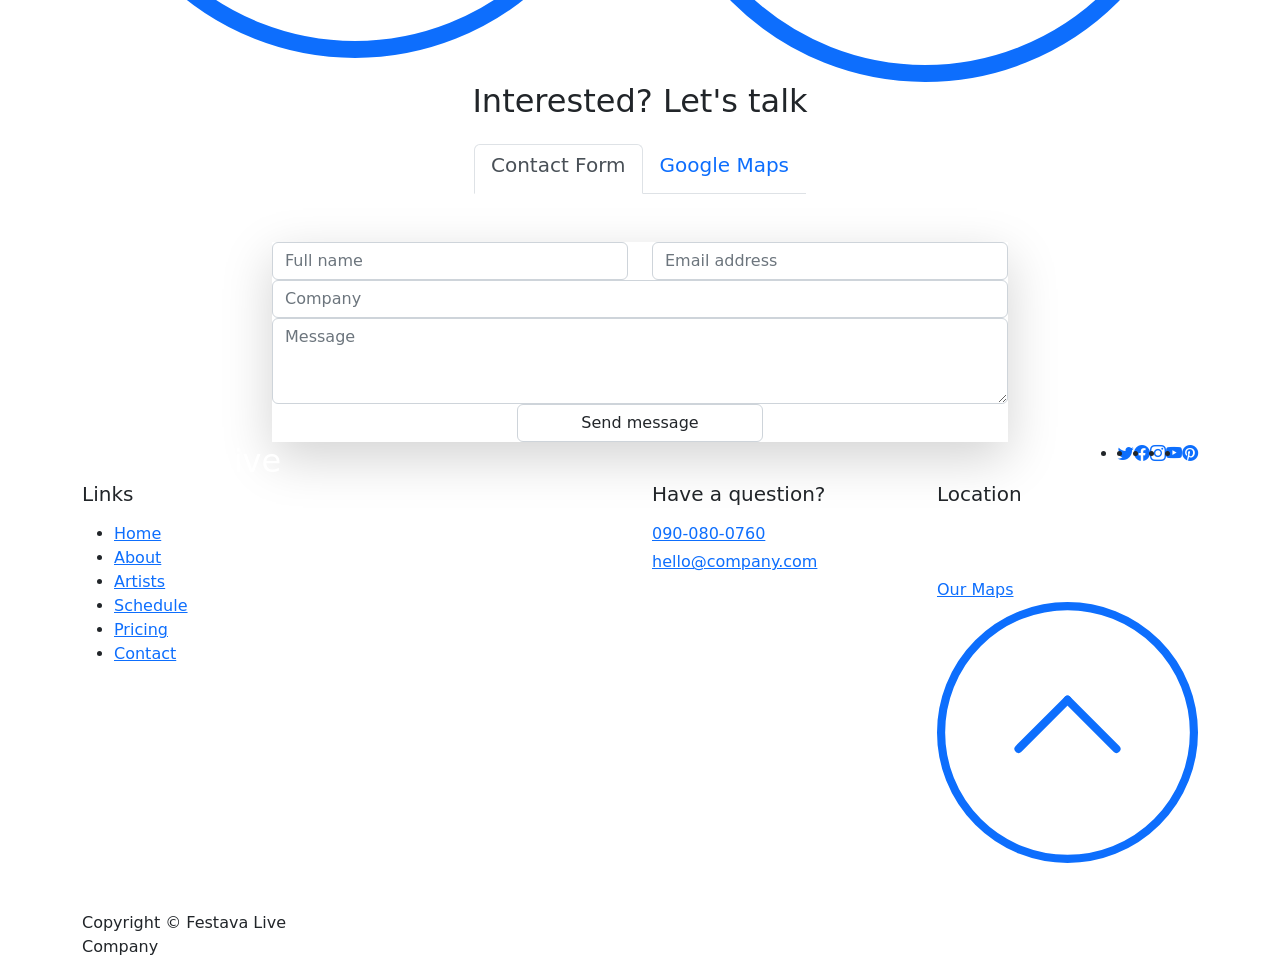
==== commit 33b0c460: "permiresime te template" ====
--- a/index.html
+++ b/index.html
@@ -8,7 +8,8 @@
     <meta name="description" content="">
     <meta name="author" content="">
 
-    <title>Festava Live - Bootstrap 5 CSS Template</title>
+    <title>Festava Live</title>
+    <link rel="icon" href="images/icon.png">
 
     <!-- CSS FILES -->
     <link rel="preconnect" href="https://fonts.googleapis.com">
@@ -118,7 +119,7 @@
                     <div class="col-12 mt-auto mb-5 text-center">
                         <small>Festava Live Presents</small>
 
-                        <h1 class="text-white mb-5">Night Live 2023</h1>
+                        <h1 class="text-white mb-5">Night Live 2025</h1>
 
                         <a class="btn custom-btn smoothscroll" href="#section_2">Let's begin</a>
                     </div>
@@ -127,7 +128,7 @@
                         <div class="date-wrap">
                             <h5 class="text-white">
                                 <i class="custom-icon bi-clock me-2"></i>
-                                10 - 12<sup>th</sup>, Dec 2023
+                                10 - 12<sup>th</sup>, Aug 2025
                             </h5>
                         </div>
 
@@ -143,19 +144,19 @@
                                 <span class="text-white me-3">Share:</span>
 
                                 <li class="social-icon-item">
-                                    <a href="#" class="social-icon-link">
+                                    <a href="https://www.facebook.com" class="social-icon-link">
                                         <span class="bi-facebook"></span>
                                     </a>
                                 </li>
 
                                 <li class="social-icon-item">
-                                    <a href="#" class="social-icon-link">
+                                    <a href="https://www.twitter.com" class="social-icon-link">
                                         <span class="bi-twitter"></span>
                                     </a>
                                 </li>
 
                                 <li class="social-icon-item">
-                                    <a href="#" class="social-icon-link">
+                                    <a href="https://www.instagram.com" class="social-icon-link">
                                         <span class="bi-instagram"></span>
                                     </a>
                                 </li>
@@ -181,27 +182,24 @@
 
                     <div class="col-lg-6 col-12 mb-4 mb-lg-0 d-flex align-items-center">
                         <div class="services-info">
-                            <h2 class="text-white mb-4">About Festava 2022</h2>
-
-                            <p class="text-white">Festava Live is free CSS template provided by TemplateMo website. This
-                                layout is built on Bootstrap v5.2.2 CSS library. You are free to use this template for
-                                your commercial website.</p>
+                            <h2 class="text-white mb-4">About Festava 2025</h2>
+
+                            <p class="text-white">Festava 2025 is the ultimate summer festival experience, bringing together music lovers from around the world for an unforgettable weekend of live performances, art, and community. Festava is where memories are made.</p>
 
                             <h6 class="text-white mt-4">Once in Lifetime Experience</h6>
 
-                            <p class="text-white">You are not allowed to redistribute the template ZIP file on any other
-                                website without a permission.</p>
+                            <p class="text-white">Festava 2025 offers a unique blend of relaxation and energy. Expect surprise performances, immersive installations, and a vibe that stays with you long after the festival ends.</p>
 
                             <h6 class="text-white mt-4">Whole Night Party</h6>
 
-                            <p class="text-white">Please tell your friends about our website. Thank you.</p>
+                            <p class="text-white">As the sun sets, the real magic begins. Dance under the stars with world-renowned DJs, dazzling light shows, and a crowd that’s ready to celebrate all night long.</p>
                         </div>
                     </div>
 
                     <div class="col-lg-6 col-12">
                         <div class="about-text-wrap">
                             <img src="images/pexels-alexander-suhorucov-6457579.jpg" class="about-image img-fluid">
-
+                            
                             <div class="about-text-info d-flex">
                                 <div class="d-flex">
                                     <i class="about-text-icon bi-person"></i>
@@ -257,7 +255,7 @@
 
                                 <p class="mb-0">
                                     <strong>Youtube Channel:</strong>
-                                    <a href="#">Madona Official</a>
+                                    <a href="https://www.youtube.com/">Madona Official</a>
                                 </p>
                             </div>
                         </div>
@@ -290,7 +288,7 @@
 
                                 <p class="mb-0">
                                     <strong>Youtube Channel:</strong>
-                                    <a href="#">Rihana Official</a>
+                                    <a href="https://www.youtube.com/">Rihana Official</a>
                                 </p>
                             </div>
                         </div>
@@ -319,7 +317,7 @@
 
                                 <p class="mb-0">
                                     <strong>Youtube Channel:</strong>
-                                    <a href="#">Bruno Official</a>
+                                    <a href="https://www.youtube.com/">Bruno Official</a>
                                 </p>
                             </div>
                         </div>
@@ -432,7 +430,7 @@
                 <div class="row">
 
                     <div class="col-lg-8 col-12 mx-auto">
-                        <h2 class="text-center mb-4">Plans, you' love</h2>
+                        <h2 class="text-center mb-4">Plans you'll love</h2>
                     </div>
 
                     <div class="col-lg-6 col-12">
@@ -441,20 +439,20 @@
                                 <div>
                                     <h3><small>Early Bird</small> $120</h3>
 
-                                    <p>Including good things:</p>
+                                    <p>Includes access to:</p>
                                 </div>
 
                                 <p class="pricing-tag ms-auto">Save up to <span>50%</span></h2>
                             </div>
 
                             <ul class="pricing-list mt-3">
-                                <li class="pricing-list-item">platform for potential customers</li>
-
-                                <li class="pricing-list-item">digital experience</li>
-
-                                <li class="pricing-list-item">high-quality sound</li>
-
-                                <li class="pricing-list-item">standard content</li>
+                                <li class="pricing-list-item">All-day festival access</li>
+
+                                <li class="pricing-list-item">Exclusive early entry</li>
+
+                                <li class="pricing-list-item">Main stage performances</li>
+
+                                <li class="pricing-list-item">High-quality sound and lighting</li>
                             </ul>
 
                             <a class="link-fx-1 color-contrast-higher mt-4" href="ticket.html">
@@ -476,20 +474,20 @@
                                 <div>
                                     <h3><small>Standard</small> $240</h3>
 
-                                    <p>What makes a premium festava?</p>
+                                    <p>What's included in the full Festava experience:</p>
                                 </div>
                             </div>
 
                             <ul class="pricing-list mt-3">
-                                <li class="pricing-list-item">platform for potential customers</li>
-
-                                <li class="pricing-list-item">digital experience</li>
-
-                                <li class="pricing-list-item">high-quality sound</li>
-
-                                <li class="pricing-list-item">premium content</li>
-
-                                <li class="pricing-list-item">live chat support</li>
+                                <li class="pricing-list-item">Full weekend festival access</li>
+
+                                <li class="pricing-list-item">Priority entry and VIP zone access</li>
+
+                                <li class="pricing-list-item">Premium stage views</li>
+
+                                <li class="pricing-list-item">High-quality sound and visuals</li>
+
+                                <li class="pricing-list-item">Live chat support and concierge</li>
                             </ul>
 
                             <a class="link-fx-1 color-contrast-higher mt-4" href="ticket.html">
@@ -595,31 +593,31 @@
                     <div class="col-lg-6 col-12 d-flex justify-content-lg-end align-items-center">
                         <ul class="social-icon d-flex justify-content-lg-end">
                             <li class="social-icon-item">
-                                <a href="#" class="social-icon-link">
+                                <a href="https://twitter.com" class="social-icon-link">
                                     <span class="bi-twitter"></span>
                                 </a>
                             </li>
 
                             <li class="social-icon-item">
-                                <a href="#" class="social-icon-link">
-                                    <span class="bi-apple"></span>
+                                <a href="https://www.facebook.com" class="social-icon-link">
+                                    <span class="bi-facebook"></span>
                                 </a>
                             </li>
 
                             <li class="social-icon-item">
-                                <a href="#" class="social-icon-link">
+                                <a href="https://www.instagram.com" class="social-icon-link">
                                     <span class="bi-instagram"></span>
                                 </a>
                             </li>
 
                             <li class="social-icon-item">
-                                <a href="#" class="social-icon-link">
+                                <a href="https://www.youtube.com" class="social-icon-link">
                                     <span class="bi-youtube"></span>
                                 </a>
                             </li>
 
                             <li class="social-icon-item">
-                                <a href="#" class="social-icon-link">
+                                <a href="https://www.pinterest.com" class="social-icon-link">
                                     <span class="bi-pinterest"></span>
                                 </a>
                             </li>
@@ -684,7 +682,7 @@
                     <p class="text-white d-flex mt-3 mb-2">
                         Silang Junction South, Tagaytay, Cavite, Philippines</p>
 
-                    <a class="link-fx-1 color-contrast-higher mt-3" href="#">
+                    <a class="link-fx-1 color-contrast-higher mt-3" href="#section_6"  onclick="showMapTab()">
                         <span>Our Maps</span>
                         <svg class="icon" viewBox="0 0 32 32" aria-hidden="true">
                             <g fill="none" stroke="currentColor" stroke-linecap="round" stroke-linejoin="round">
@@ -703,25 +701,10 @@
                 <div class="row">
 
                     <div class="col-lg-3 col-12 mt-5">
-                        <p class="copyright-text">Copyright © 2036 Festava Live Company</p>
-                        <p class="copyright-text">Distributed by: <a href="https://themewagon.com">ThemeWagon</a></p>
-                    </div>
-
-                    <div class="col-lg-8 col-12 mt-lg-5">
-                        <ul class="site-footer-links">
-                            <li class="site-footer-link-item">
-                                <a href="#" class="site-footer-link">Terms &amp; Conditions</a>
-                            </li>
-
-                            <li class="site-footer-link-item">
-                                <a href="#" class="site-footer-link">Privacy Policy</a>
-                            </li>
-
-                            <li class="site-footer-link-item">
-                                <a href="#" class="site-footer-link">Your Feedback</a>
-                            </li>
-                        </ul>
-                    </div>
+                        <p class="copyright-text">Copyright © Festava Live Company</p>
+                    </div>
+
+                   
                 </div>
             </div>
         </div>
@@ -740,6 +723,13 @@
     <script src="js/click-scroll.js"></script>
     <script src="js/custom.js"></script>
 
+    <script>
+        function showMapTab() {
+            var mapTab = new bootstrap.Tab(document.querySelector('#nav-ContactMap-tab'));
+            mapTab.show();
+        }
+    </script>
+
 </body>
 
 </html>
